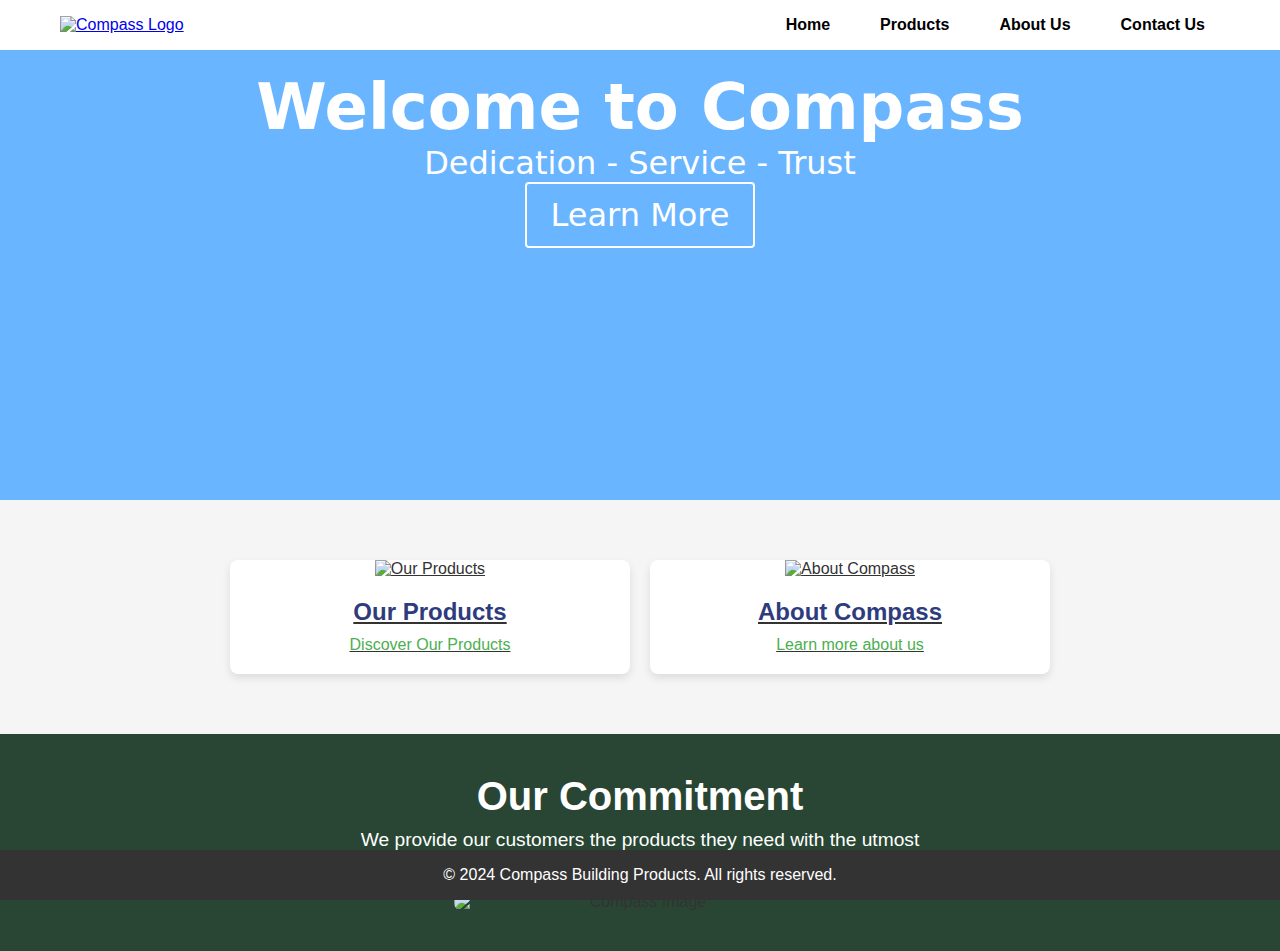
==== index.html @ 057bdfd3 "Add files via upload" ====
<!DOCTYPE html>
<html lang="en">
<head>
    <meta charset="UTF-8">
    <meta name="viewport" content="width=device-width, initial-scale=1.0">
    <title>Compass Building Products</title>
    <link rel="stylesheet" href="style.css">
</head>
<body>
    <header>
    <div class="header-container">
        <div class="logo">
            <a href="index.html"><img src="images/logo.png" alt="Compass Logo" /></a>
        </div>
        <nav class="main-nav">
            <div class="hamburger" onclick="toggleMenu()">
                <div class="line"></div>
                <div class="line"></div>
                <div class="line"></div>
            </div>
            <ul id="nav-menu">
                <li><a href="index.html">Home</a></li>
                <li><a href="products.html">Products</a></li>
                <li><a href="about.html">About Us</a></li>
                <li><a href="contact.html">Contact Us</a></li>
            </ul>
        </nav>
    </div>
    </header>

    <script>
	function toggleMenu() {
    	    var menu = document.getElementById('nav-menu');
            menu.classList.toggle('show');
	}
    </script>

    <div class="banner">
        <div class="banner-content">
            <h1>Welcome to Compass</h1>
	    <p>Dedication - Service - Trust
	    <br>
	    <a href="about.html" class="button">Learn More</a> <!-- Button with link -->
        </div>
    </div>

    <div class="cards-container">
        <a href="products.html" class="card">
            <img src="images/iStock-883091686-scaled.webp" alt="Our Products" class="card-image" />
            <div class="card-content">
                <h3>Our Products</h3>
                <p>Discover Our Products</p>
            </div>
        </a>
    
        <a href="about.html" class="card">
            <img src="images/iStock-1013606422-scaled.webp" alt="About Compass" class="card-image" />
            <div class="card-content">
                <h3>About Compass</h3>
                <p>Learn more about us</p>
            </div>
        </a>
    </div>

    <div class="full-width-banner">
        <div class="banner-text">
             <h2>Our Commitment</h2>
             <p>We provide our customers the products they need with the utmost</p>
	     <p>commitment to quality, service and trust.</p>
        </div>
        <img src="images/compas-icon-cutoff-white1.webp" alt="Compass Image" class="banner-image" />
    </div>

    <footer>
        <p>&copy; 2024 Compass Building Products. All rights reserved.</p>
    </footer>
</body>
</html>
---- style.css ----
/***************************/
/** APPLIES TO ALL PAGES  **/
/***************************/

/* General Reset */
* {
    margin: 0;
    padding: 0;
    box-sizing: border-box;
}

/* Body Styling */
body {
    font-family: Arial, sans-serif;
    background-color: #f5f5f5;
    color: #333;
}

/* Header Styling */
header {
    background-color: #FFFFFF;
    padding: 1em 0;
}

.header-container {
    display: flex;
    justify-content: space-between;
    align-items: center;
    max-width: 1200px;
    margin: 0 auto;
    padding: 0 20px;
}

/* Logo Styling */
.logo img {
    height: 60px; /* Adjust according to your logo size */
    width: auto;
}

/* Navigation Menu Styling */
.main-nav {
    position: relative;
}

.main-nav ul {
    list-style: none;
    display: flex;
    gap: 20px;
}

.main-nav ul li {
    display: inline;
}

.main-nav ul li a {
    color: black;
    text-decoration: none;
    font-weight: bold;
    padding: 10px 15px;
    border-radius: 4px;
    transition: background-color 0.3s;
}

.main-nav ul li a:hover {
    background-color: #6AB5FF;
}

/* Hamburger Icon Styling */
.hamburger {
    display: none;
    flex-direction: column;
    cursor: pointer;
}

.hamburger .line {
    width: 25px;
    height: 3px;
    background-color: black;
    margin: 5px 0;
    transition: 0.3s;
}

/* Responsive Design for Smaller Screens */
@media (max-width: 768px) {
    .main-nav ul {
        display: none;
        flex-direction: column;
        background-color: #f5f5f5;
        position: absolute;
        top: 50px; /* Adjust based on your header height */
        right: 0;
        width: 100%;
        text-align: center;
    }

    .main-nav ul li {
        display: block;
        margin: 10px 0;
    }

    /* Show hamburger menu on smaller screens */
    .hamburger {
        display: flex;
        justify-content: flex-start;
        position: relative;
    }

    .main-nav ul {
        display: flex;
        flex-direction: column;
        position: fixed;
        top: 0;
        right: -100%;
        width: 250px;
        height: 100%;
        background-color: #f5f5f5;
        text-align: center;
        padding-top: 50px;
        transition: right 0.3s ease;
        box-shadow: -2px 0 5px rgba(0, 0, 0, 0.1);
    }

    .main-nav ul.show {
        right: 0;
    }
}


/***************************/
/******* MAIN PAGE  ********/
/***************************/


/* Banner Styling */
.banner {
    background-image: url('images/iStock-885566710-1-scaled.webp');
    background-size: cover; /* Better image fitting */
    background-position: center;
    background-repeat: no-repeat; /* Prevents repeating */
    background-color: #6AB5FF; /* Background color fallback */
    width: 100%; /* Full width */
    min-height: 50vh; /* Ensure it takes at least half the screen height */
    display: flex;
    justify-content: center;
    align-items: flex-start;
    padding-top: 20px;
    /*flex-direction: column;*/ /* Stack content vertically */
}

.banner-content {
    color: white;
    font-size: 2em;
    font-family: Kanit, ui-sans-serif, system-ui, -apple-system, BlinkMacSystemFont, Segoe UI, Roboto, Helvetica Neue, Arial, Noto Sans, sans-serif, Apple Color Emoji, Segoe UI Emoji, Segoe UI Symbol, Noto Color Emoji;
    text-align: center;
}

/* Button Styling */
.button {
    display: inline-block;
    padding: 12px 24px;
    font-size: 1em; /* Larger and more readable on mobile */
    color: white;    
    text-decoration: none; /* Remove underline */
    border: 2px solid white;
    border-radius: 4px; /* Rounded corners */
    transition: background-color 0.3s ease; /* Smooth transition for hover */
}

.button:hover {
    background-color: #6AB5FF; 
}

/* Cards Container */
.cards-container {
    display: flex;
    justify-content: center;
    flex-wrap: wrap;
    gap: 20px;
    margin-top: 60px;
    padding: 0 20px; /* Reduced padding for small screens */
}

/* Card Styling */
.card {
    background-color: white;
    border-radius: 8px;
    box-shadow: 0 4px 8px rgba(0, 0, 0, 0.1); /* Adds shadow */
    transition: transform 0.3s ease;
    width: 100%; /* Full width on small screens */
    max-width: 400px; /* Limit maximum width */
    text-align: center;
    color: inherit; /* Keep the default text color */
}

/* Card Image */
.card-image {
    width: 100%; /* Full width of the card */
    height: 200px; /* Set a smaller height for mobile */
    object-fit: cover; /* Ensures the image is cropped properly */
}

/* Card Content */
.card-content {
    padding: 20px;
}

.card-content h3 {
    font-size: 1.5em;
    margin-bottom: 10px;
    color: #2e3c7e;
}

.card-content p {
    font-size: 1em;
    color: #4CAF50;
}

.card:hover {
    transform: translateY(-10px); /* Slight lift effect on hover */
}

/* Full-Width Banner Styling */
.full-width-banner {
    display: flex;
    flex-direction: column;
    align-items: center;
    justify-content: center;
    background-color: #294634;
    padding: 40px 20px;
    width: 100%;
    box-sizing: border-box;
    text-align: center;
    margin-top: 60px;
}

/* Banner Text */
.banner-text {
    max-width: 80%;
    margin-bottom: 20px;
}

.banner-text h2 {
    font-size: 2.5em;
    color: white;
    margin-bottom: 10px;
}

.banner-text p {
    font-size: 1.2em;
    color: white;
}

/* Banner Image */
.banner-image {
    width: 30%;
    height: auto;
    object-fit: cover;
    border-radius: 8px;
}

/* Responsive Design */
@media (max-width: 768px) {
    .banner {
        min-height: 40vh; /* Adjust the banner height for smaller screens */
    }

    .banner-content {
        font-size: 1.5em; /* Adjust font size for readability */
    }

    .cards-container {
        padding: 0 10px; /* Further reduce padding */
    }

    .card-image {
        height: 180px; /* Adjust image height on smaller screens */
    }

    .full-width-banner {
        padding: 20px;
    }

    .banner-text h2 {
        font-size: 2em; /* Reduce text size on smaller screens */
    }

    .banner-image {
        width: 100%; /* Full width image on mobile */
    }
}


/***************************/
/******** PRODUCTS  ********/
/***************************/

/* Product Page Styling */
.products-intro {
    text-align: center;
    padding: 40px 20px;
    background-color: #f5f5f5;
}

.products-intro h1 {
    font-size: 2.5em;
    color: #294634; /* Matches color theme */
}

.products-intro p {
    font-size: 1.2em;
    color: #4CAF50;
}

/* Product Grid */
.product-grid {
    display: flex;
    justify-content: space-around;
    flex-wrap: wrap;
    padding: 20px;
    gap: 20px;
    margin-bottom: 40px;
}

.product-card {
    background-color: white;
    border-radius: 8px;
    box-shadow: 0 4px 8px rgba(0, 0, 0, 0.1);
    width: 600px;
    text-align: center;
    padding: 20px;
}

.product-image {
    width: 100%;
    object-fit: cover;
    border-radius: 8px;
}

.product-card h3 {
    font-size: 1.5em;
    margin-top: 15px;
    margin-bottom: 20px;
    color: #2e3c7e;
}

.product-card h4 {
    font-size: 1.2em;
    font-weight: bold;
    color: #333; /* Adjust color to match your theme */
    margin-top: 10px;
}


.product-card ul {
    list-style-position: inside; /* Ensures bullets are inside the padding area */
    list-style-type: disc; /* You can change this to another bullet style */
    margin: 0 auto; /* Centers the entire <ul> inside the card */
    text-align: left; /* Keeps the <li> elements aligned to the left */
    padding-left: 0; /* Optionally remove any default padding on <ul> */
    width: fit-content; /* Ensures the width of the <ul> is just enough to fit the list items */
    padding: 5px;
}

.product-card ul li {
    padding-left: 20px; /* Adds padding to the <li> elements */
    list-style-position: inside; /* Bullets included inside padding */
}


.product-card p {
    margin-top: 10px;
    font-size: 1em;
    color: black;    
    margin-bottom: 15px;
}

.product-card .button {
    display: inline-block;
    padding: 10px 20px;
    background-color: #4CAF50;
    color: white;
    text-decoration: none;
    border-radius: 4px;
    transition: background-color 0.3s;
}

.product-card .button:hover {
    background-color: #45a049;
}



/***************************/
/********* ABOUT  **********/
/***************************/

/* Full-width banner with two divisions */
.about-banner {
    display: flex;
    justify-content: space-between;
    align-items: center;
    width: 100%;
    height: 600px; /* Adjust the height as needed */
    background-color: #43599B; /* Background color for the banner */
}

/* First division (1/3 of the banner) */
.banner-text2 {
    flex: 1 1 33%; /* 1/3 of the space */
    padding: 40px;
    text-align: left;
}

.banner-text2 h1 {
    font-size: 2.5em;
    color: white; /* Custom header color */
    margin-bottom: 10px;
}

.banner-text2 p {
    font-size: 1.2em;
    color: white;
    line-height: 1.6;
    margin-top: 20px;
}

/* Second division (2/3 of the banner) */
.banner-image2 {
    flex: 2 1 67%; /* 2/3 of the space */
    height: 100%;
}

.banner-image2 img {
    width: 100%;
    height: 100%;
    object-fit: cover; /* Ensures the image covers the full area and maintains aspect ratio */
    border-radius: 0; /* Optional: remove if you want rounded corners */
}

/* Responsive design for smaller screens */
@media (max-width: 768px) {
    .about-banner {
        flex-direction: column; /* Stack divisions vertically on smaller screens */
        height: auto;
    }

    .banner-text2, .banner-image2 {
        width: 100%; /* Full width for each division */
        text-align: center;
    }

    .banner-image2 img {
        height: auto; /* Adjust image height for smaller screens */
    }
}



/***************************/
/******** CONTACT  *********/
/***************************/

/* Contact Header */
.contact-header {
    text-align: center;
    padding: 40px 20px;
    background-color: #f5f5f5;
}

.contact-header h1 {
    font-size: 2.5em;
    margin-bottom: 10px;
}

.contact-header p {
    font-size: 1.2em;
    color: #555;
}

/* Contact Information */
.contact-info {
    display: flex;
    justify-content: space-around;
    flex-wrap: wrap;
    padding: 40px 20px;
    background-color: white;
    gap: 20px;
}

.info-block {
    width: 45%;
    text-align: center;
}

.info-block h2 {
    font-size: 1.5em;
    margin-bottom: 10px;
}

.info-block p {
    font-size: 1.2em;
    color: #555;
}

/* Map Section */
.map-section {
    text-align: center;
    padding: 40px 20px;
}

.map-section iframe {
    max-width: 100%;
}

/* Contact Form Section */
.contact-form-section {
    max-width: 600px;
    margin: 0 auto;
    padding: 40px;
    background-color: #f9f9f9;
    border-radius: 10px;
    box-shadow: 0 4px 8px rgba(0, 0, 0, 0.1);
}

.contact-form-section h2 {
    text-align: center;
    font-size: 2em;
    color: #333;
    margin-bottom: 20px;
}

/* Form Group Styling */
.form-group {
    margin-bottom: 20px;
}

.form-group label {
    display: block;
    font-size: 1.1em;
    color: #333;
    margin-bottom: 5px;
}

.form-group input,
.form-group textarea {
    width: 100%;
    padding: 12px;
    font-size: 1em;
    border: 1px solid #ccc;
    border-radius: 6px;
    background-color: #fff;
    box-shadow: inset 0 2px 3px rgba(0, 0, 0, 0.05);
    transition: border-color 0.3s ease;
}

.form-group input:focus,
.form-group textarea:focus {
    border-color: #4CAF50;
    outline: none;
}

/* Submit Button Styling */
.submit-button {
    display: block;
    width: 100%;
    padding: 12px;
    background-color: #4CAF50;
    color: white;
    font-size: 1.2em;
    font-weight: bold;
    border: none;
    border-radius: 6px;
    cursor: pointer;
    transition: background-color 0.3s ease;
}

.submit-button:hover {
    background-color: #45a049;
}

/* Thank You Message */
#thank-you-message {
    text-align: center;
    font-size: 1.2em;
    color: #4CAF50;
    margin-top: 20px;
}


/* Privacy Assurance */
.privacy-assurance {
    padding: 20px;
    text-align: center;
    font-size: 0.9em;
}

.privacy-assurance a {
    color: #4CAF50;
    text-decoration: none;
}

/* Responsive Design */
@media (max-width: 768px) {
    .contact-info {
        flex-direction: column;
        align-items: center;
    }

    .info-block {
        width: 100%;
    }

    .contact-form-section {
        padding: 20px;
    }

    .submit-button {
        font-size: 1.1em;
    }
}

footer {
    background-color: #333;
    color: white;
    text-align: center;
    padding: 1em 0;
    position: fixed;
    width: 100%;
    bottom: 0;
}
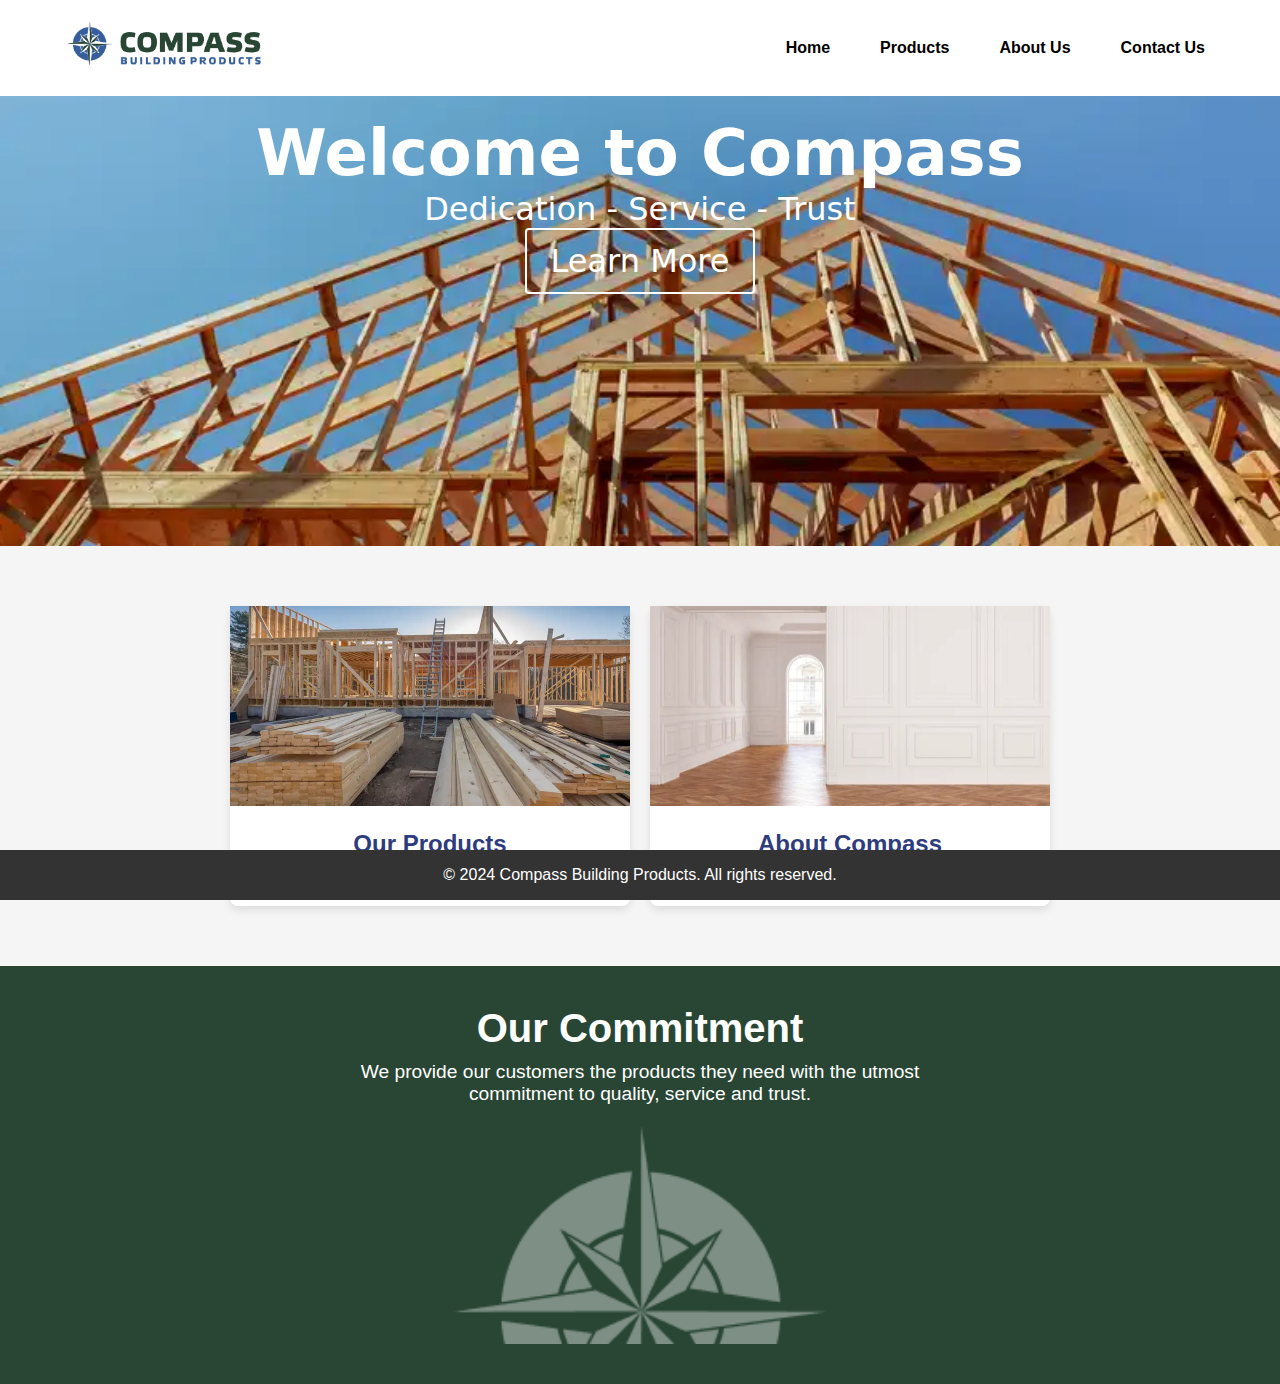
==== commit c6e46238: "Add files via upload" ====
--- a/index.html
+++ b/index.html
@@ -10,7 +10,7 @@
     <header>
     <div class="header-container">
         <div class="logo">
-            <a href="index.html"><img src="images/logo.png" alt="Compass Logo" /></a>
+            <a href="index.html"><img src="images/logo.PNG" alt="Compass Logo" /></a>
         </div>
         <nav class="main-nav">
             <div class="hamburger" onclick="toggleMenu()">
